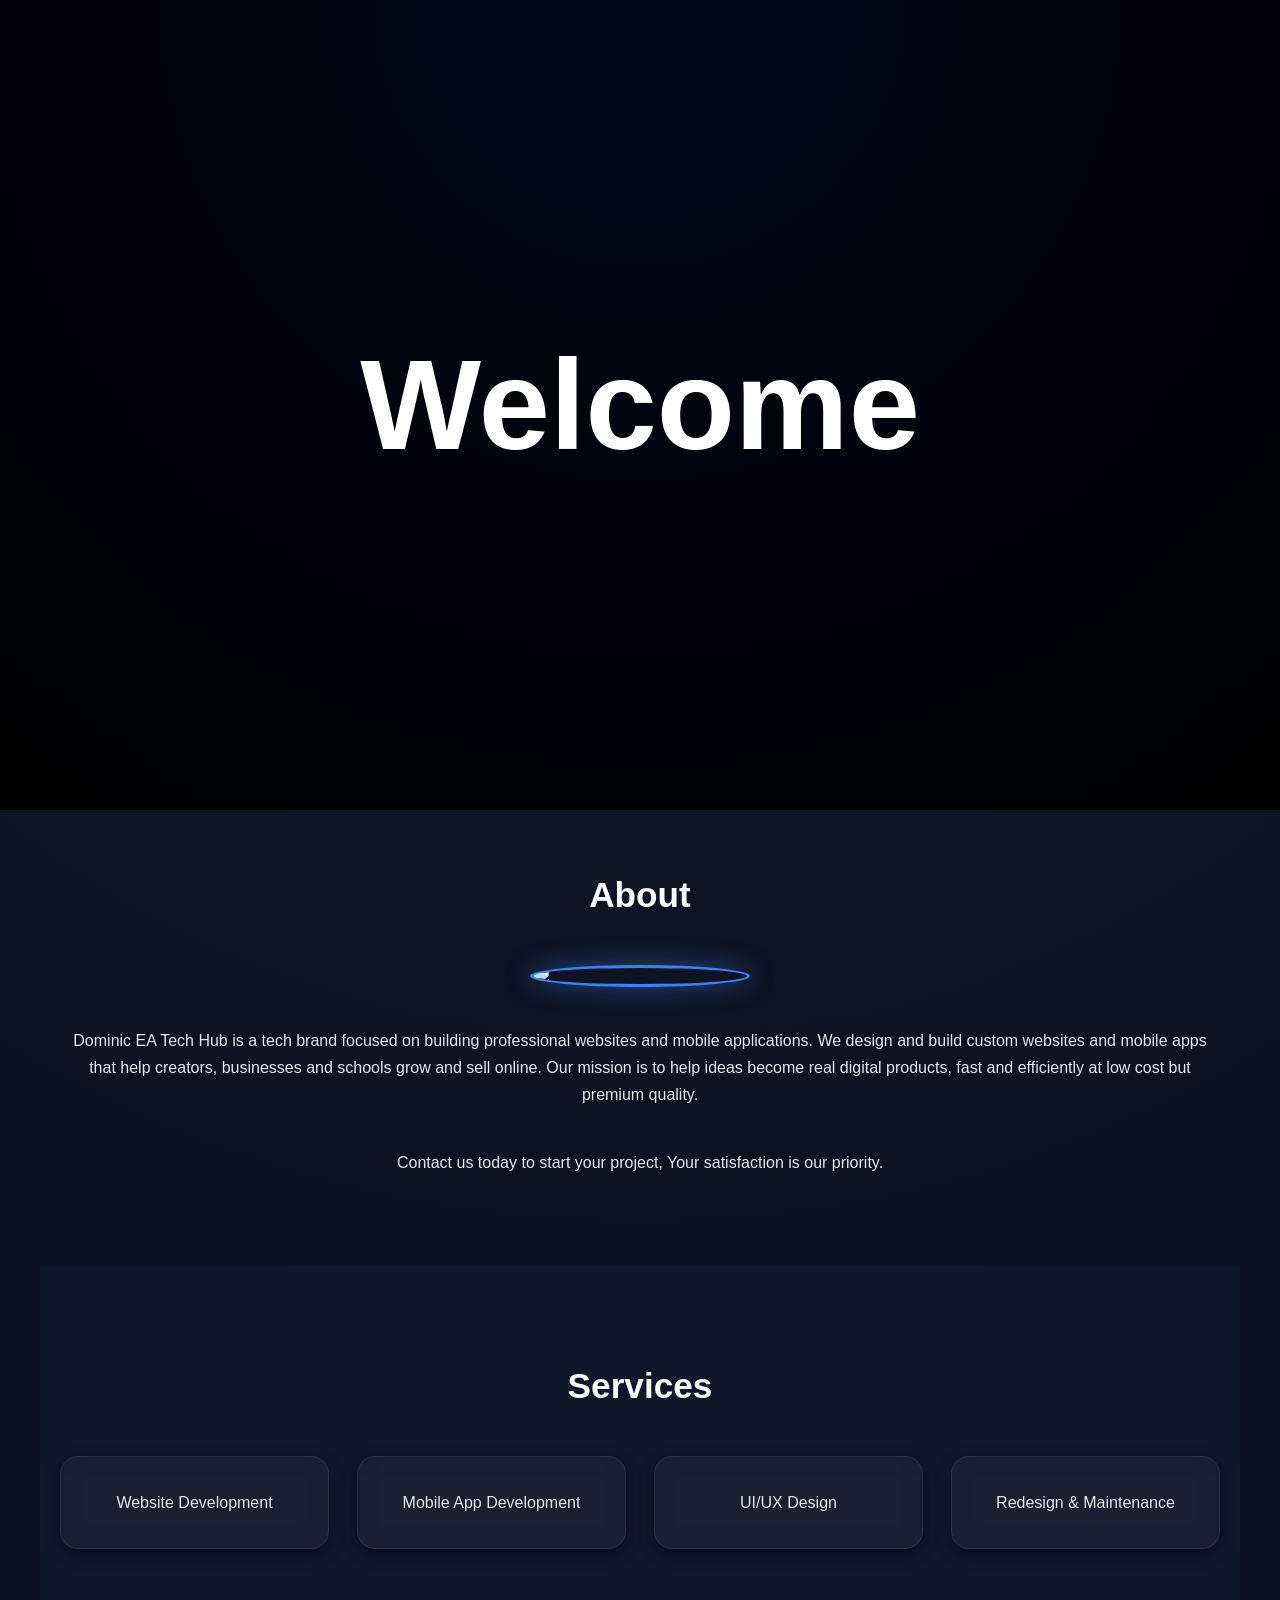
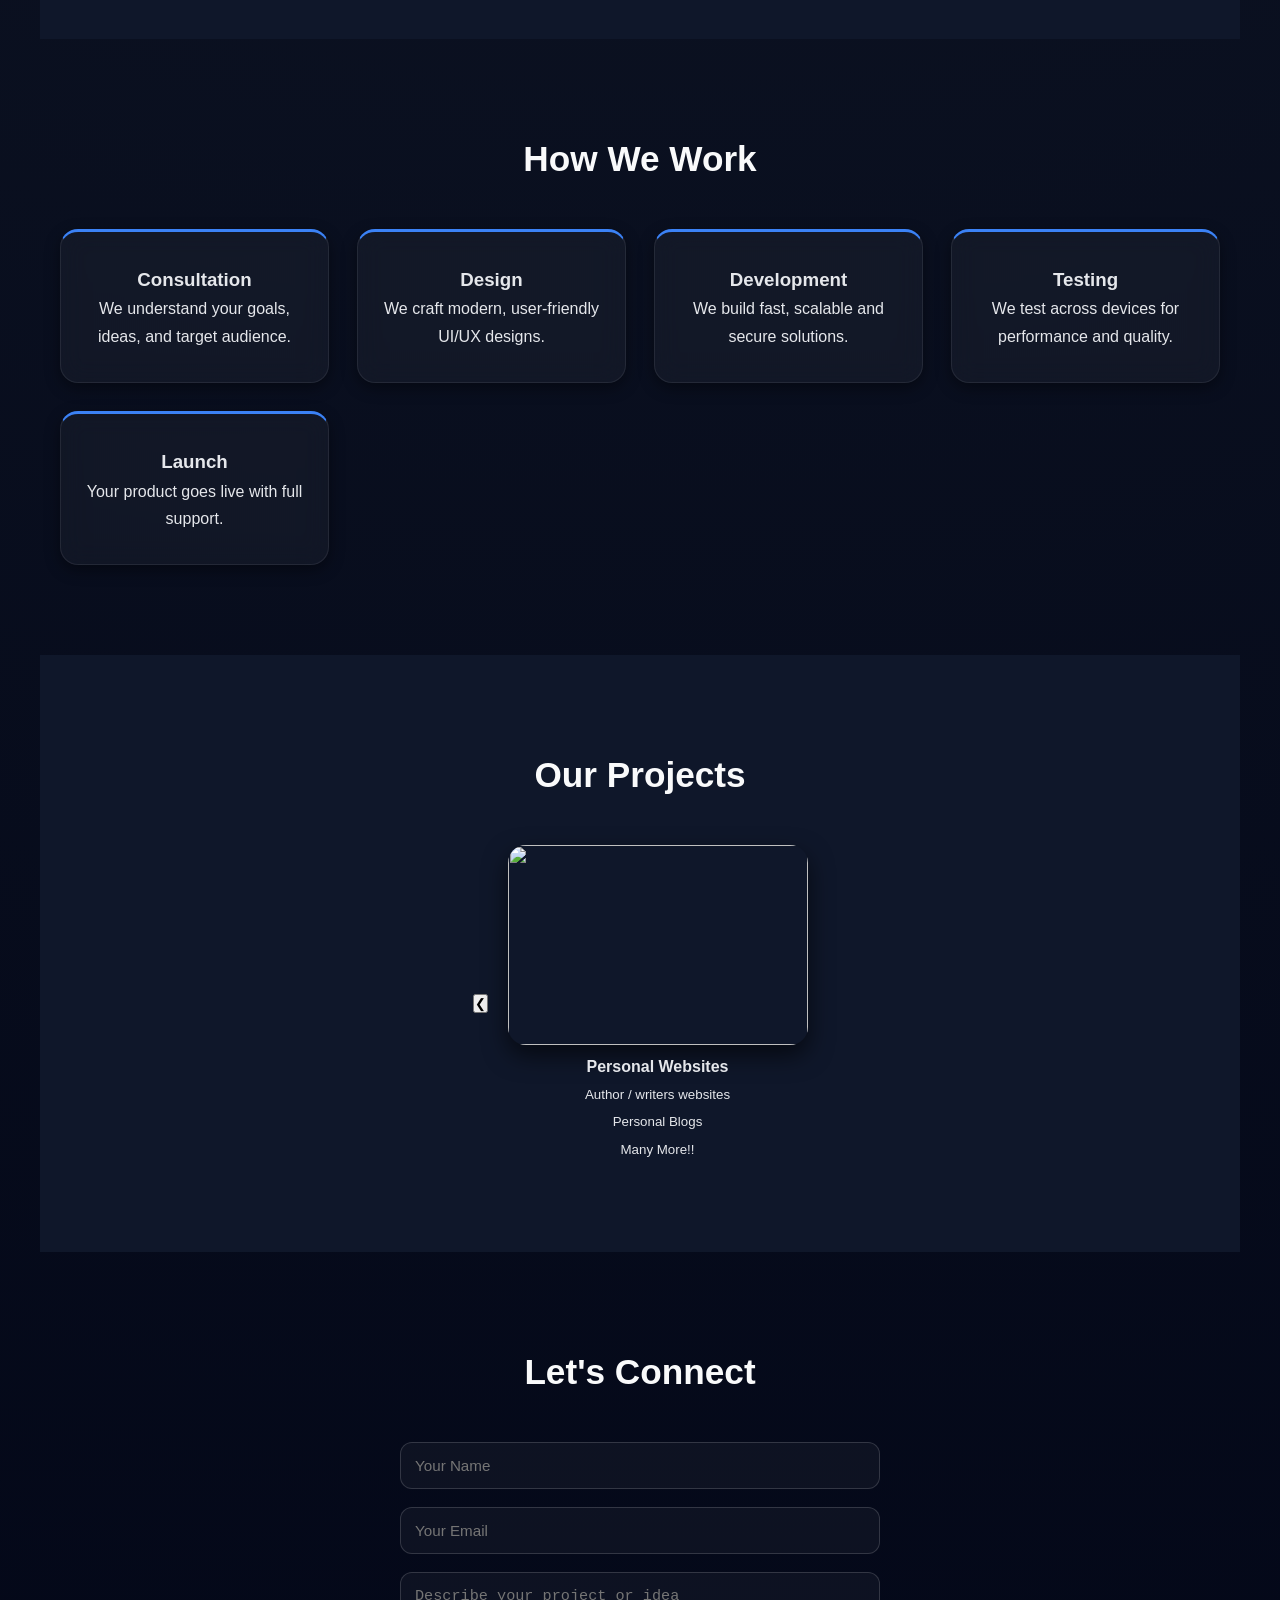
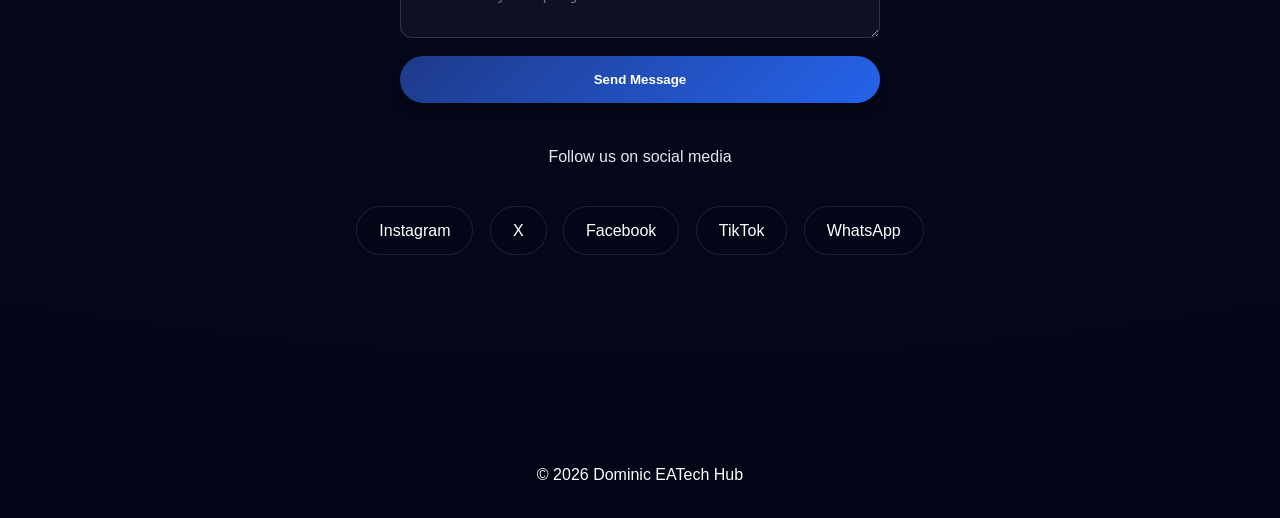
==== Home.html @ fc0d54d2 "Add files via upload" ====
<!DOCTYPE html>
<html lang="en">
<head>
  <meta charset="UTF-8">
  <title>Dominic EA Tech Hub</title>
  <meta name="viewport" content="width=device-width, initial-scale=1.0">
  <link rel="stylesheet" href="style.css">
</head>
<body>

<!-- INTRO -->
<div id="intro">
  <h1 id="intro-text">Welcome</h1> 
</div>

<!-- MAIN -->
<div id="main">

<header class="hero">
  <h1>Dominic EA Tech Hub</h1>
  <p>Web & Mobile Solutions for Modern Businesses and Personal blogs</p>
  <div class="hero-buttons">
    <a href="#contact" class="btn primary">Begin your Inquiry</a>
    <a href="#services" class="btn secondary">Our Services</a>
  </div>
</header>

<nav>
  <a href="#about">About</a>
  <a href="#services">Services</a>
  <a href="#process">Process</a>
  <a href="#portfolio">Portfolio</a>
  <a href="#contact">Contact</a>
</nav>

<section id="about" class="section">
  <h2>About</h2>
  <div class="about-box">
    <img src="images/Image ve.jpeg">
    <p>
      Dominic EA Tech Hub is a tech brand focused on building
      professional websites and mobile applications. We design and build custom websites and mobile apps that help creators, businesses and schools grow and sell online. Our mission is
      to help ideas become real digital products, fast and efficiently at low cost but premium quality.
    </p> 
    <p> Contact us today to start your project, Your satisfaction is our priority.</p>
  </div>
</section>

<section id="services" class="section alt">
  <h2>Services</h2>
  <div class="grid">
    <div class="card">Website Development</div>
    <div class="card">Mobile App Development</div>
    <div class="card">UI/UX Design</div>
    <div class="card">Redesign & Maintenance</div>
  </div>
</section>

<!-- display grid -->
<section id="process" class="section">
  <h2>How We Work</h2>

  <div class="process-grid">
    <div class="process-card">
      <h3>Consultation</h3>
      <p>We understand your goals, ideas, and target audience.</p>
    </div>

    <div class="process-card">
      <h3>Design</h3>
      <p>We craft modern, user-friendly UI/UX designs.</p>
    </div>

    <div class="process-card">
      <h3>Development</h3>
      <p>We build fast, scalable and secure solutions.</p>
    </div>

    <div class="process-card">
      <h3>Testing</h3>
      <p>We test across devices for performance and quality.</p>
    </div>

    <div class="process-card">
      <h3>Launch</h3>
      <p>Your product goes live with full support.</p>
    </div>
  </div>
</section>


<!-- PORTFOLIO SLIDER -->
<section id="portfolio" class="section alt">
  <h2>Our Projects</h2>

  <div class="slider">
    <button class="slide-btn" onclick="prevSlide()">❮</button>

    <div class="slides">
      <div class="slide">
        <img src="images/Personal blog.jpeg">
        <h4>Personal Websites</h4>
        <small> Author / writers websites</small> <br>
        <small> Personal Blogs</small> <br>
        <small> Many More!!</small>

      </div>
      <div class="slide">
        <img src="images/project 2.jpeg">
        <h4>Mobile App</h4>
      </div>

      
      </div>
      <div class="slide">
        <img src="images/business.jpeg">
        <h4>Mobile App</h4>
      </div>

      <div class="slide">
        <img src="images/School.jpeg">
        <h4>School Systems</h4>
      </div>
    </div>
  </div>
</section>

<!-- CONTACT -->
<section id="contact" class="section">
  <h2>Let's Connect</h2>

  <form class="form" action="https://formsubmit.co/dominicelijah835@gmail.com" method="POST">
    <!-- Hidden input to prevent spam -->
    <input type="hidden" name="_captcha" value="false">

    <input type="text" name="name" placeholder="Your Name" required>
    <input type="email" name="email" placeholder="Your Email" required>
    <textarea name="message" placeholder="Describe your project or idea" required></textarea>
    <button type="submit" class="primary">Send Message</button>
  </form>
  <p>Follow us on social media</p>
  <div class="socials">
    <a href="https://www.instagram.com/ea_dominic?igsh=cXczMTUxc3l4Nnhy" target="_blank">Instagram</a>
    <a href="https://x.com/elijah_dom28623" target="_blank">X</a>
    <a href="https://www.facebook.com/dominic.ea.2025" target="_blank">Facebook</a>
    <a href="https://vm.tiktok.com/ZS91e8Mk7MaAn-ltdTX/" target="_blank">TikTok</a>
    <a href="https://wa.me/+2347039074576" target="_blank">WhatsApp</a>
  </div>
</section>

<footer>
  <p>© 2026 Dominic EATech Hub</p>
</footer>

</div>

<!-- EMAILJS -->
<script src="https://cdn.jsdelivr.net/npm/emailjs-com@3/dist/email.min.js"></script>
<script>
  (function(){
    emailjs.init("");
  })();
</script>

<script src="script.js"></script>
</body>
</html>
---- style.css ----
/* =========================================================
   DESIGN SYSTEM
========================================================= */
:root {
  --color-bg-main: #0b0f1a;
  --color-bg-alt: #0f172a;
  --color-primary: #3b82f6;
  --color-dark: #020617;
  --color-text: #e5e7eb;
  --color-card: rgba(255,255,255,0.04);

  --radius-sm: 12px;
  --radius-md: 18px;
  --radius-lg: 28px;

  --shadow-sm: 0 5px 15px rgba(0,0,0,0.4);
  --shadow-md: 0 10px 25px rgba(0,0,0,0.6);
  --shadow-lg: 0 20px 40px rgba(0,0,0,0.8);
}

/* =========================================================
   GLOBAL RESET
========================================================= */
* {
  margin: 0;
  padding: 0;
  box-sizing: border-box;
}

html { scroll-behavior: smooth; }

body {
  font-family: "Segoe UI", sans-serif;
  background: radial-gradient(circle at top, #111827, #020617);
  color: var(--color-text);
  line-height: 1.7;
}

/* =========================================================
   HERO / INTRO
========================================================= */
#intro {
  position: fixed;
  inset: 0;
  background: radial-gradient(circle at top, #020617, #000000);
  color: white;
  display: flex;
  justify-content: center;
  align-items: center;
  font-size: clamp(2rem, 8vw, 4rem);
  font-weight: 700;
  text-align: center;
  padding: 20px;
  z-index: 999;
  white-space: normal;
  line-height: 1.2;
  min-height: 60vh;
  max-height: 90vh;
  transition: opacity 1s ease;
}

#intro.hide {
  opacity: 0;
  pointer-events: none;
}

.hero {
  min-height: 80vh;
  display: flex;
  flex-direction: column;
  justify-content: center;
  align-items: center;
  text-align: center;
  padding: 50px 20px;
  background: linear-gradient(135deg, #020617, #0f172a);
}

.hero h1 {
  font-size: clamp(2.5rem, 5vw, 4rem);
  font-weight: 700;
  color: #f9fafb;
}

.hero p {
  margin-top: 12px;
  font-size: 1.1rem;
  max-width: 650px;
  color: var(--color-text);
}

/* =========================================================
   BUTTONS
========================================================= */
.btn {
  padding: 12px 28px;
  border-radius: 30px;
  font-weight: 600;
  text-decoration: none;
  margin: 8px;
  display: inline-block;
  transition: all 0.3s ease;
}

.primary {
  background: linear-gradient(135deg, #1e3a8a, #2563eb);
  color: white;
  box-shadow: var(--shadow-sm);
}

.primary:hover {
  transform: translateY(-3px);
  box-shadow: 0 0 30px rgba(59,130,246,0.6);
}

.secondary {
  border: 2px solid var(--color-primary);
  color: var(--color-primary);
}

.secondary:hover {
  background: var(--color-primary);
  color: white;
}

/* =========================================================
   NAVIGATION
========================================================= */
nav {
  position: sticky;
  top: 0;
  display: flex;
  justify-content: center;
  gap: 24px;
  padding: 14px;
  background: rgba(2,6,23,0.9);
  backdrop-filter: blur(10px);
  z-index: 10;
}

nav a {
  color: var(--color-text);
  text-decoration: none;
  font-weight: 600;
  position: relative;
}

nav a::after {
  content: "";
  position: absolute;
  left: 0;
  bottom: -6px;
  width: 0;
  height: 2px;
  background: var(--color-primary);
  transition: width 0.3s ease;
}

nav a:hover::after {
  width: 100%;
}

/* =========================================================
   SECTIONS
========================================================= */
.section {
  padding: 90px 20px;
  max-width: 1200px;
  margin: auto;
  text-align: center;
}

.alt {
  background: var(--color-bg-alt);
}

.section h2 {
  font-size: 2.2rem;
  margin-bottom: 24px;
  color: #f9fafb;
}

/* =========================================================
   GRID / CARDS
========================================================= */
.grid, .process-grid {
  display: grid;
  grid-template-columns: repeat(auto-fit, minmax(250px, 1fr));
  gap: 28px;
  margin-top: 40px;
}

.card, .process-card {
  background: var(--color-card);
  backdrop-filter: blur(12px);
  padding: 32px 24px;
  border-radius: var(--radius-md);
  box-shadow: var(--shadow-sm);
  transition: all 0.4s ease;
  text-align: center;
  border: 1px solid rgba(255,255,255,0.08);
}

.card:hover, .process-card:hover {
  transform: translateY(-12px);
  box-shadow: var(--shadow-lg);
  border-color: var(--color-primary);
}

.process-card {
  border-top: 3px solid var(--color-primary);
}

/* =========================================================
   ABOUT SECTION
========================================================= */
.about-box {
  display: flex;
  gap: 40px;
  align-items: center;
  justify-content: center;
  flex-wrap: wrap;
  margin-top: 40px;
}

.about-box img {
  width: 220px;
  border-radius: 50%;
  border: 3px solid var(--color-primary);
  box-shadow: 0 0 25px rgba(59,130,246,0.5);
}

.about-box .bio {
  max-width: 500px;
  text-align: left;
  font-size: 1rem;
  line-height: 1.6;
}

/* =========================================================
   PORTFOLIO
========================================================= */
.slider {
  display: flex;
  justify-content: center;
  align-items: center;
  gap: 20px;
  flex-wrap: wrap;
  margin-top: 40px;
}

.slider img {
  width: 300px;
  height: 200px;
  object-fit: cover;
  border-radius: var(--radius-md);
  box-shadow: var(--shadow-md);
  transition: transform 0.3s;
}

.slider img:hover {
  transform: scale(1.05);
  box-shadow: 0 0 30px rgba(59,130,246,0.5);
}

/* =========================================================
   CONTACT FORM
========================================================= */
.form {
  max-width: 480px;
  margin: 40px auto;
  display: flex;
  flex-direction: column;
  gap: 18px;
}

.form input,
.form textarea {
  padding: 14px;
  border-radius: var(--radius-sm);
  border: 1px solid rgba(255,255,255,0.15);
  font-size: 0.95rem;
  background: rgba(255,255,255,0.04);
  color: white;
}

.form input:focus,
.form textarea:focus {
  outline: none;
  border-color: var(--color-primary);
  box-shadow: 0 0 20px rgba(59,130,246,0.4);
}

.form button {
  background: linear-gradient(135deg, #1e3a8a, #2563eb);
  border: none;
  padding: 16px;
  color: white;
  border-radius: 30px;
  font-weight: 600;
  cursor: pointer;
  box-shadow: var(--shadow-sm);
}

.form button:hover {
  box-shadow: 0 0 30px rgba(59,130,246,0.6);
}

/* =========================================================
   SOCIAL LINKS
========================================================= */
.socials {
  margin-top: 30px;
}

.socials a {
  margin: 6px;
  padding: 10px 22px;
  background: #020617;
  color: white;
  text-decoration: none;
  border-radius: 30px;
  display: inline-block;
  transition: 0.3s;
  border: 1px solid rgba(255,255,255,0.1);
}

.socials a:hover {
  background: var(--color-primary);
}

/* =========================================================
   FOOTER
========================================================= */
footer {
  text-align: center;
  padding: 30px;
  background: #020617;
  color: white;
  margin-top: 80px;
}

/* =========================================================
   RESPONSIVE ADJUSTMENTS
========================================================= */
@media (max-width: 1024px) {
  .about-box {
    flex-direction: column;
    align-items: center;
  }

  .about-box .bio {
    text-align: center;
  }
}

@media (max-width: 768px) {
  .hero h1 {
    font-size: clamp(2rem, 7vw, 3rem);
  }

  #intro {
    font-size: clamp(1.5rem, 10vw, 3rem);
  }

  .grid, .process-grid {
    gap: 20px;
  }

  .form {
    margin: 30px 20px;
  }

  .slider img {
    width: 90%;
    height: auto;
  }
}

@media (max-width: 480px) {
  nav {
    flex-direction: column;
    gap: 14px;
  }

  .btn {
    width: 100%;
    text-align: center;
  }
}
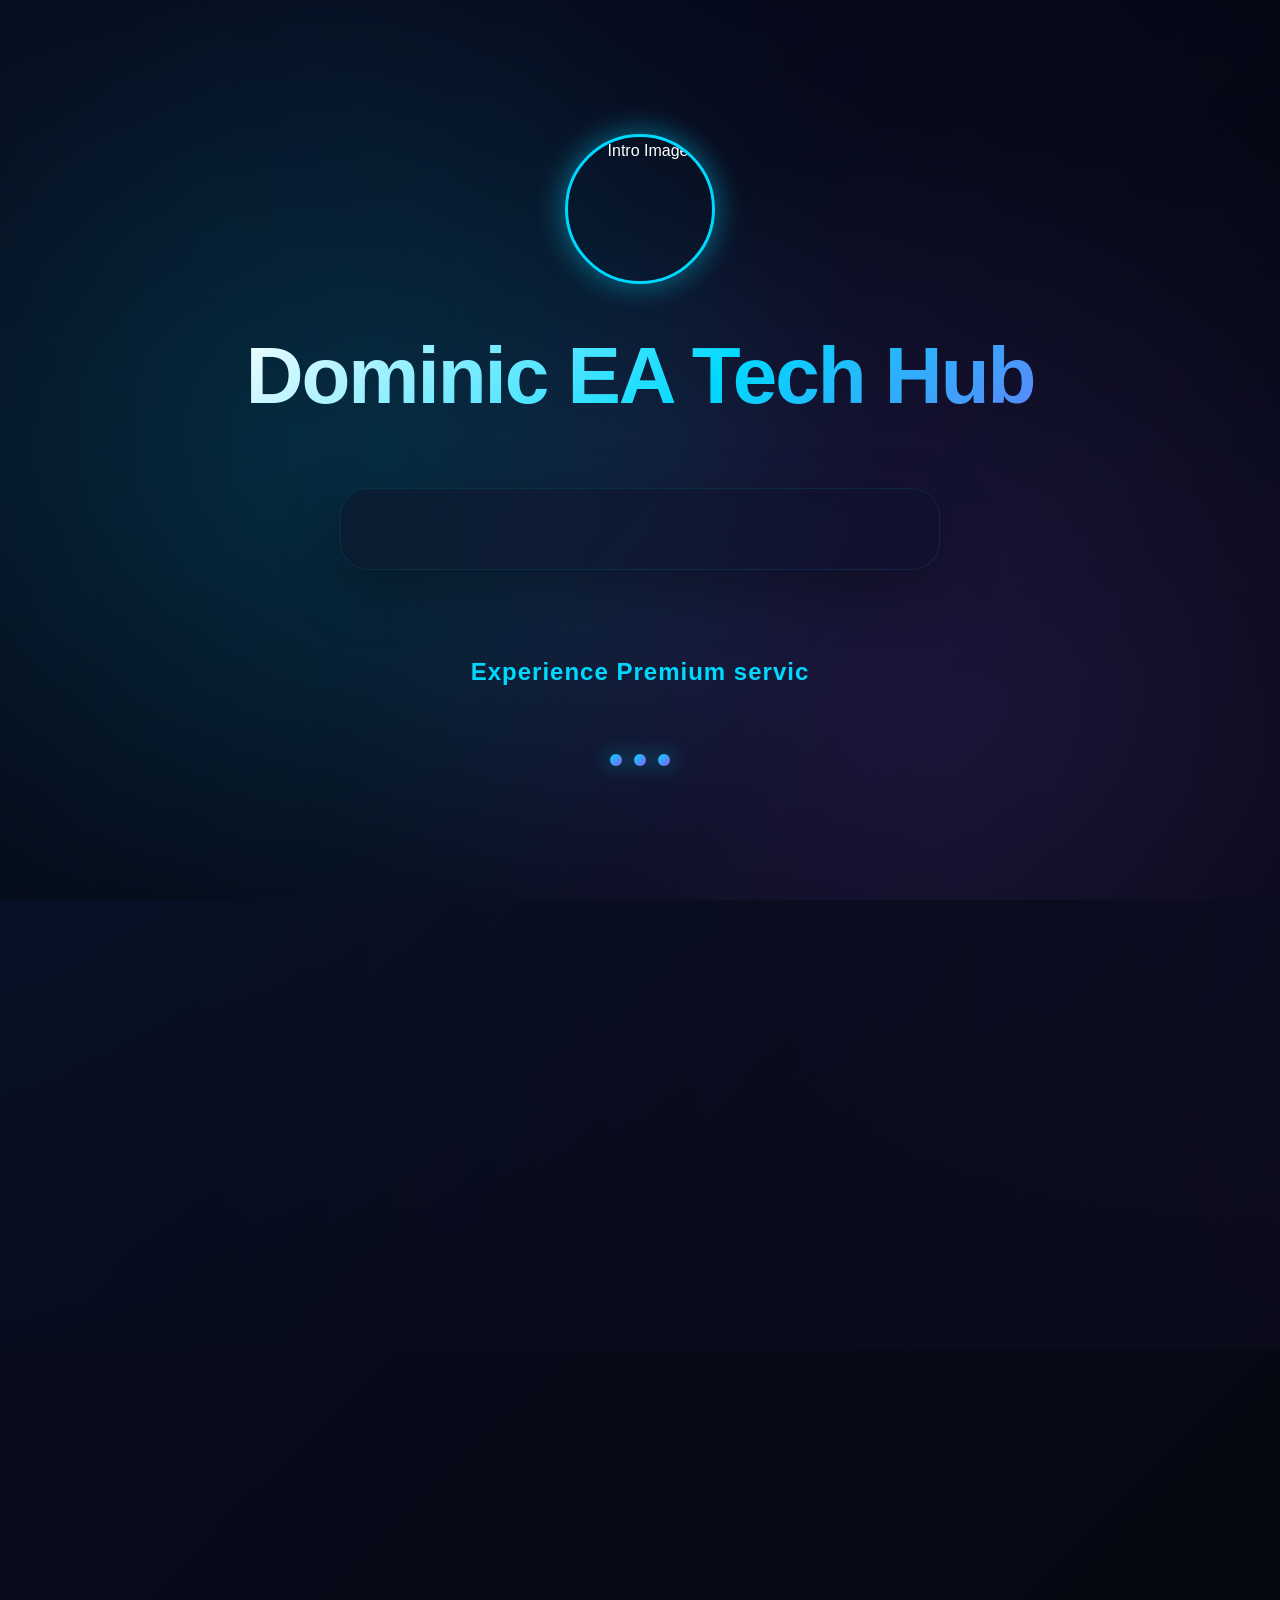
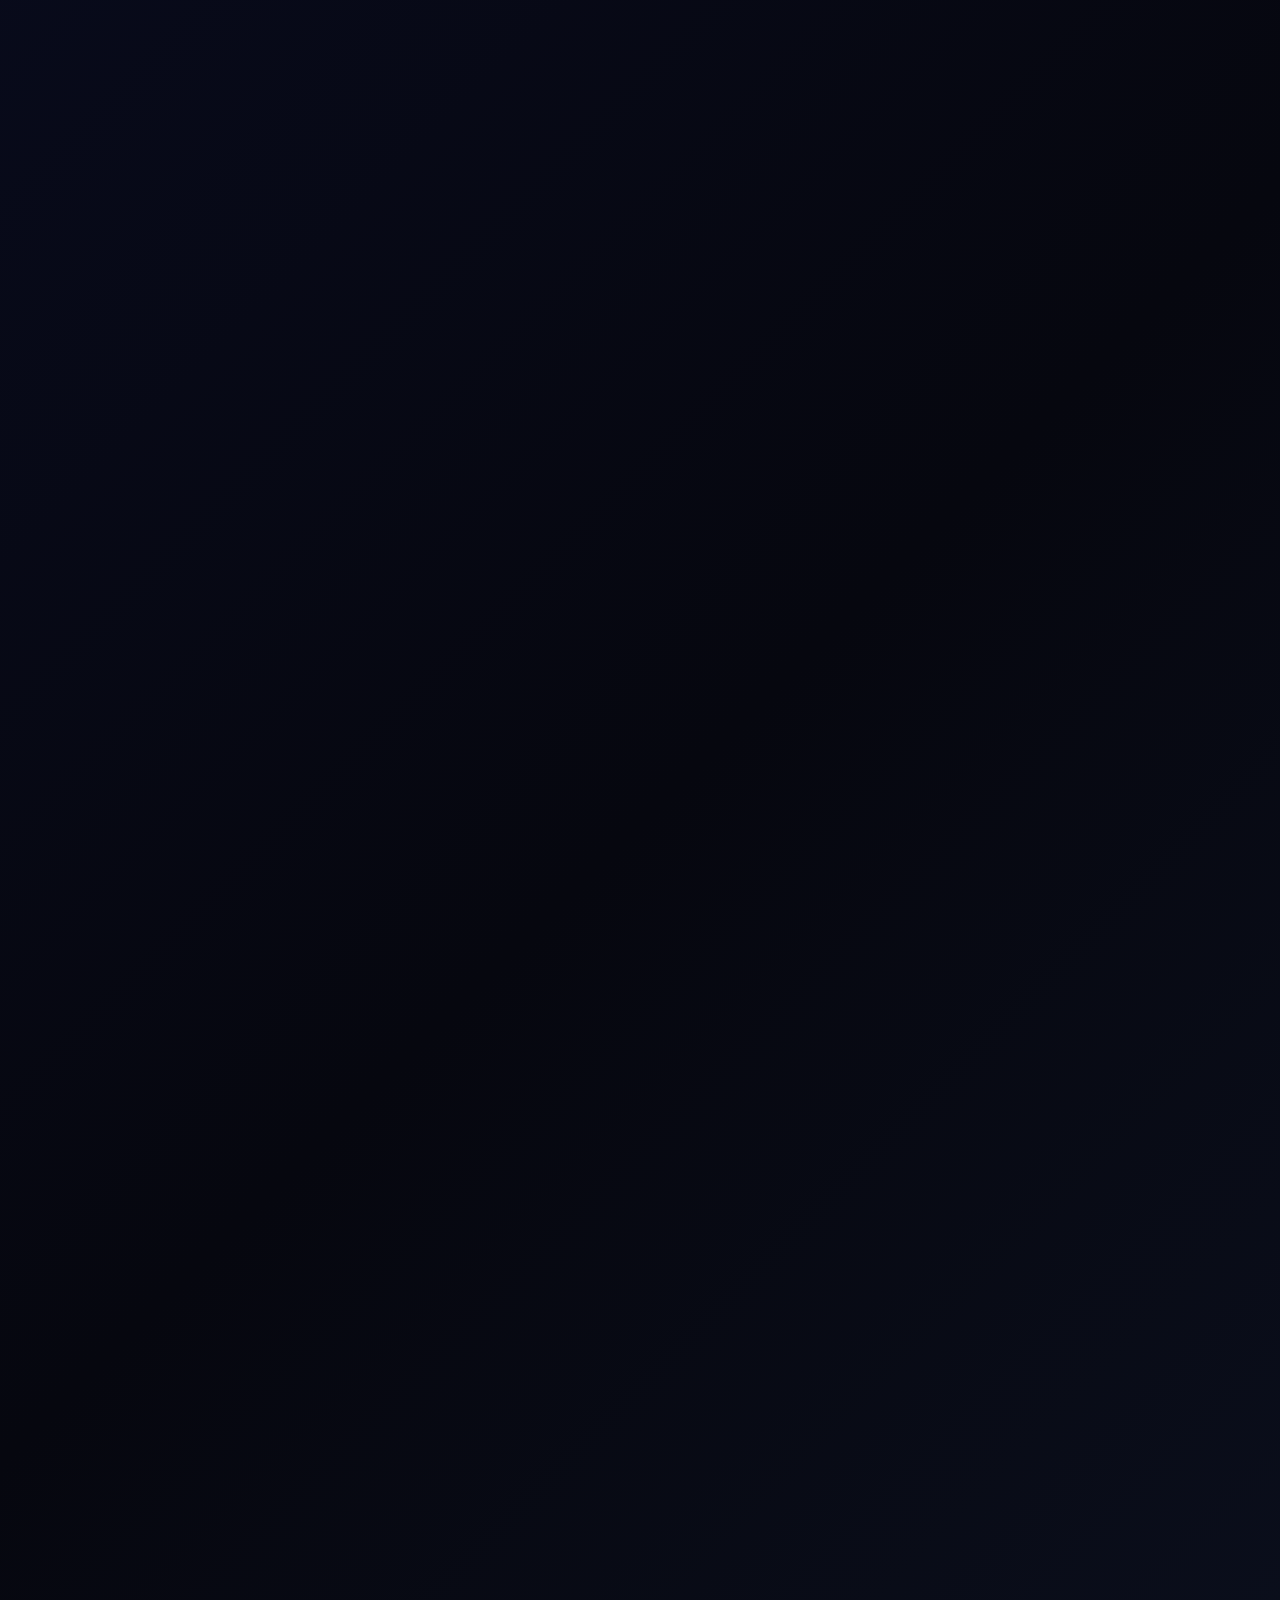
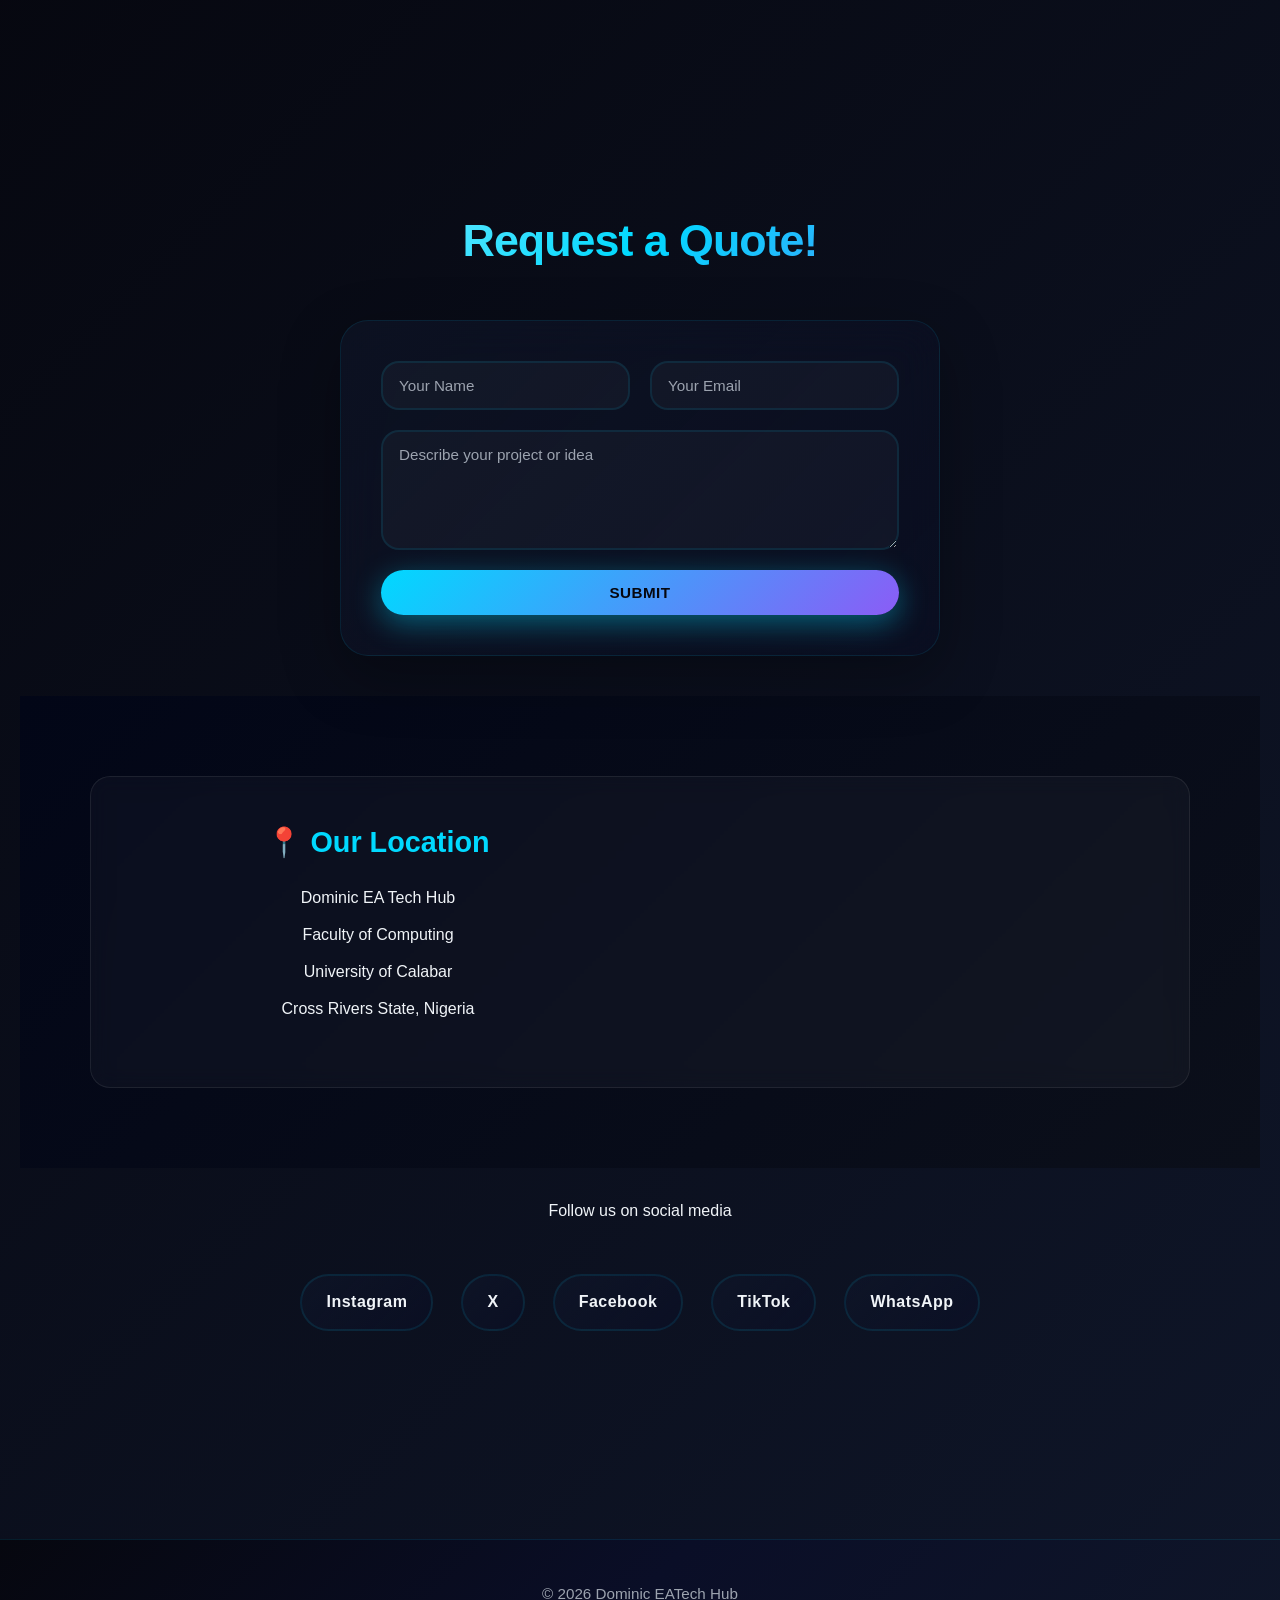
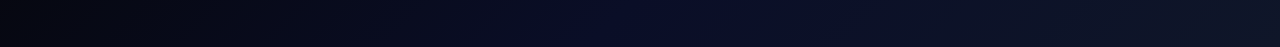
==== commit 142996fe: "Add files via upload" ====
--- a/Home.html
+++ b/Home.html
@@ -4,13 +4,28 @@
   <meta charset="UTF-8">
   <title>Dominic EA Tech Hub</title>
   <meta name="viewport" content="width=device-width, initial-scale=1.0">
+  <meta http-equiv="Content-Security-Policy" content="upgrade-insecure-requests; default-src 'self' https:; script-src 'self' https: 'unsafe-inline'; style-src 'self' https: 'unsafe-inline'">
+  <meta http-equiv="Strict-Transport-Security" content="max-age=31536000; includeSubDomains">
+  <meta http-equiv="X-Content-Type-Options" content="nosniff">
+  <meta http-equiv="X-Frame-Options" content="SAMEORIGIN">
+  <meta http-equiv="X-XSS-Protection" content="1; mode=block">
+  <meta name="referrer" content="strict-origin-when-cross-origin">
   <link rel="stylesheet" href="style.css">
 </head>
 <body>
 
 <!-- INTRO -->
 <div id="intro">
-  <h1 id="intro-text">Welcome</h1> 
+  <div class="intro-container">
+    <img src="images/Image ve.jpeg" class="intro-image" alt="Intro Image">
+    <h1 id="intro-text">Dominic EA Tech Hub    <form class="form" id="contactForm" action="https://formspree.io/f/xdaladgg" method="POST"></form></h1>
+    <div class="intro-subtitle" id="intro-subtitle"></div>
+    <div class="intro-loader">
+      <div class="loader-dot"></div>
+      <div class="loader-dot"></div>
+      <div class="loader-dot"></div>
+    </div>
+  </div>
 </div>
 
 <!-- MAIN -->
@@ -25,12 +40,19 @@
   </div>
 </header>
 
-<nav>
-  <a href="#about">About</a>
-  <a href="#services">Services</a>
-  <a href="#process">Process</a>
-  <a href="#portfolio">Portfolio</a>
-  <a href="#contact">Contact</a>
+<nav class="navbar">
+  <div class="hamburger" id="hamburger">
+    <span></span>
+    <span></span>
+    <span></span>
+  </div>
+  <div class="nav-menu" id="navMenu">
+    <a href="#about">About</a>
+    <a href="#services">Services</a>
+    <a href="#process">Process</a>
+    <a href="#portfolio">Portfolio</a>
+    <a href="#contact">Contact</a>
+  </div>
 </nav>
 
 <section id="about" class="section">
@@ -48,11 +70,12 @@
 
 <section id="services" class="section alt">
   <h2>Services</h2>
+  <p> Click on the card for more details</p>
   <div class="grid">
-    <div class="card">Website Development</div>
-    <div class="card">Mobile App Development</div>
-    <div class="card">UI/UX Design</div>
-    <div class="card">Redesign & Maintenance</div>
+    <a href="service-web-development.html" class="card">Website Development</a>
+    <a href="service-mobile-app.html" class="card">Mobile App Development</a>
+    <a href="service-ui-ux.html" class="card">UI/UX Design</a>
+    <a href="service-maintenance.html" class="card">Redesign & Maintenance</a>
   </div>
 </section>
 
@@ -127,24 +150,61 @@
 
 <!-- CONTACT -->
 <section id="contact" class="section">
-  <h2>Let's Connect</h2>
-
-  <form class="form" action="https://formsubmit.co/dominicelijah835@gmail.com" method="POST">
-    <!-- Hidden input to prevent spam -->
+  <h2>Request a Quote!</h2>
+
+  <form class="form" id="contactForm" action="https://formspree.io/f/mnjbjzvq" method="POST">
+    <!-- FormSubmit Configuration -->
     <input type="hidden" name="_captcha" value="false">
-
-    <input type="text" name="name" placeholder="Your Name" required>
-    <input type="email" name="email" placeholder="Your Email" required>
-    <textarea name="message" placeholder="Describe your project or idea" required></textarea>
-    <button type="submit" class="primary">Send Message</button>
+    <input type="hidden" name="_next" value="https://yourdomain.com/success">
+    <input type="hidden" name="subject" value="New Project Inquiry from EA Tech Hub">
+    
+    <!-- Security: Honeypot field (hidden from users, catches bots) -->
+    <input type="text" name="website" placeholder="Website" style="display:none; position:absolute; left:-9999px;">
+    
+    <!-- CSRF Token -->
+    <input type="hidden" name="_csrf" value="ea-tech-hub-2026">
+
+    <div class="form-row">
+      <input type="text" name="name" placeholder="Your Name" minlength="2" maxlength="100" required>
+      <input type="email" name="email" placeholder="Your Email" maxlength="254" required>
+    </div>
+    <textarea name="message" placeholder="Describe your project or idea" minlength="10" maxlength="1000" required></textarea>
+    <button type="submit" class="primary" id="submitBtn">Submit</button>
   </form>
+
+  <div id="successMessage" class="success-message">
+    <h3>✓ Your Request has been submitted</h3>
+    <p>The team will back to you</p>
+  </div>
+<section class="location-section">
+  <div class="location-card">
+    
+    <div class="location-text">
+      <h3>📍 Our Location</h3>
+      <p>Dominic EA Tech Hub</p>
+      <p> Faculty of Computing</p>
+      <p>University of Calabar</p>
+      <p>Cross Rivers State, Nigeria</p>
+    </div>
+<div class="location-map">
+  <iframe
+    src="https://www.google.com/maps?q=University%20of%20Calabar,%20Cross%20River,%20Nigeria&output=embed"
+    style="width:100%; height:220px; border:0; border-radius:15px;"
+    loading="lazy">
+  </iframe>
+</div>
+
+
+  </div>
+</section>
+<br>
   <p>Follow us on social media</p>
   <div class="socials">
-    <a href="https://www.instagram.com/ea_dominic?igsh=cXczMTUxc3l4Nnhy" target="_blank">Instagram</a>
-    <a href="https://x.com/elijah_dom28623" target="_blank">X</a>
-    <a href="https://www.facebook.com/dominic.ea.2025" target="_blank">Facebook</a>
-    <a href="https://vm.tiktok.com/ZS91e8Mk7MaAn-ltdTX/" target="_blank">TikTok</a>
-    <a href="https://wa.me/+2347039074576" target="_blank">WhatsApp</a>
+    <a href="https://www.instagram.com/ea_dominic?igsh=cXczMTUxc3l4Nnhy" target="_blank" rel="noopener noreferrer">Instagram</a>
+    <a href="https://x.com/elijah_dom28623" target="_blank" rel="noopener noreferrer">X</a>
+    <a href="https://www.facebook.com/dominic.ea.2025" target="_blank" rel="noopener noreferrer">Facebook</a>
+    <a href="https://vm.tiktok.com/ZS91e8Mk7MaAn-ltdTX/" target="_blank" rel="noopener noreferrer">TikTok</a>
+    <a href="javascript:void(0);" id="whatsappLink" rel="noopener noreferrer">WhatsApp</a>
   </div>
 </section>
 
@@ -154,14 +214,6 @@
 
 </div>
 
-<!-- EMAILJS -->
-<script src="https://cdn.jsdelivr.net/npm/emailjs-com@3/dist/email.min.js"></script>
-<script>
-  (function(){
-    emailjs.init("");
-  })();
-</script>
-
 <script src="script.js"></script>
 </body>
 </html>
--- a/style.css
+++ b/style.css
@@ -2,20 +2,27 @@
    DESIGN SYSTEM
 ========================================================= */
 :root {
-  --color-bg-main: #0b0f1a;
-  --color-bg-alt: #0f172a;
-  --color-primary: #3b82f6;
-  --color-dark: #020617;
-  --color-text: #e5e7eb;
-  --color-card: rgba(255,255,255,0.04);
+  --color-bg-main: #0a0e27;
+  --color-bg-alt: #0f1629;
+  --color-primary: #00d9ff;
+  --color-secondary: #8b5cf6;
+  --color-accent: #ff006e;
+  --color-dark: #06070f;
+  --color-text: #f0f4f8;
+  --color-text-muted: #9ca3af;
+  --color-card: rgba(15,22,41,0.6);
+  --color-card-border: rgba(0,217,255,0.1);
 
   --radius-sm: 12px;
   --radius-md: 18px;
   --radius-lg: 28px;
-
-  --shadow-sm: 0 5px 15px rgba(0,0,0,0.4);
-  --shadow-md: 0 10px 25px rgba(0,0,0,0.6);
-  --shadow-lg: 0 20px 40px rgba(0,0,0,0.8);
+  --radius-xl: 40px;
+
+  --shadow-sm: 0 8px 24px rgba(0,0,0,0.3);
+  --shadow-md: 0 16px 40px rgba(0,0,0,0.5);
+  --shadow-lg: 0 25px 60px rgba(0,0,0,0.7);
+  --shadow-glow: 0 0 40px rgba(0,217,255,0.2);
+  --shadow-glow-accent: 0 0 30px rgba(139,92,246,0.3);
 }
 
 /* =========================================================
@@ -29,11 +36,166 @@
 
 html { scroll-behavior: smooth; }
 
+/* =========================================================
+   HAMBURGER MENU
+========================================================= */
+.navbar {
+  position: relative;
+}
+
+.hamburger {
+  display: none;
+  flex-direction: column;
+  cursor: pointer;
+  position: fixed;
+  top: 30px;
+  right: 30px;
+  z-index: 1000;
+  gap: 6px;
+}
+
+.hamburger span {
+  width: 25px;
+  height: 3px;
+  background: var(--color-primary);
+  border-radius: 2px;
+  transition: all 0.3s ease;
+  display: block;
+}
+
+.hamburger.active span:nth-child(1) {
+  transform: rotate(45deg) translate(10px, 10px);
+}
+
+.hamburger.active span:nth-child(2) {
+  opacity: 0;
+}
+
+.hamburger.active span:nth-child(3) {
+  transform: rotate(-45deg) translate(7px, -7px);
+}
+
+.nav-menu {
+  display: flex;
+  gap: 40px;
+  justify-content: center;
+  padding: 20px;
+  background: linear-gradient(135deg, rgba(10, 14, 39, 0.95) 0%, rgba(15, 22, 41, 0.95) 100%);
+  backdrop-filter: blur(10px);
+  border-bottom: 1px solid var(--color-card-border);
+  animation: slideDown 0.3s ease;
+}
+
+.nav-menu a {
+  color: var(--color-text);
+  text-decoration: none;
+  font-weight: 500;
+  transition: color 0.3s ease;
+  position: relative;
+}
+
+.nav-menu a:hover {
+  color: var(--color-primary);
+}
+
+.nav-menu a::after {
+  content: '';
+  position: absolute;
+  bottom: -5px;
+  left: 0;
+  width: 0;
+  height: 2px;
+  background: var(--color-primary);
+  transition: width 0.3s ease;
+}
+
+.nav-menu a:hover::after {
+  width: 100%;
+}
+
+@keyframes slideDown {
+  from {
+    opacity: 0;
+    transform: translateY(-20px);
+  }
+  to {
+    opacity: 1;
+    transform: translateY(0);
+  }
+}
+
+/* Mobile Menu */
+.nav-menu.mobile {
+  position: fixed;
+  top: 70px;
+  right: 0;
+  left: 0;
+  flex-direction: column;
+  background: linear-gradient(135deg, rgba(10, 14, 39, 0.98) 0%, rgba(15, 22, 41, 0.98) 100%);
+  padding: 30px 20px;
+  gap: 20px;
+  max-height: 0;
+  overflow: hidden;
+  transition: max-height 0.3s ease;
+  border-bottom: 1px solid var(--color-card-border);
+}
+
+.nav-menu.mobile.active {
+  max-height: 300px;
+}
+
+/* Responsive Design */
+@media (max-width: 768px) {
+  .hamburger {
+    display: flex;
+  }
+  
+  .nav-menu {
+    display: none;
+  }
+  
+  .nav-menu.mobile {
+    display: flex;
+  }
+}
+
+#main {
+  visibility: hidden;
+  opacity: 0;
+  transition: opacity 0.8s ease-out, visibility 0.8s ease-out;
+}
+
+#main.visible {
+  visibility: visible;
+  opacity: 1;
+}
+
 body {
-  font-family: "Segoe UI", sans-serif;
-  background: radial-gradient(circle at top, #111827, #020617);
+  font-family: "Inter", "Segoe UI", -apple-system, sans-serif;
+  background: linear-gradient(135deg, #0a0e27 0%, #06070f 50%, #0f1629 100%);
   color: var(--color-text);
-  line-height: 1.7;
+  line-height: 1.8;
+  position: relative;
+  overflow-x: hidden;
+  overflow-y: hidden;
+}
+
+body.intro-complete {
+  overflow-y: auto;
+}
+
+body::before {
+  content: "";
+  position: fixed;
+  top: -50%;
+  right: -50%;
+  width: 200%;
+  height: 200%;
+  background: 
+    radial-gradient(circle at 20% 50%, rgba(0,217,255,0.05) 0%, transparent 50%),
+    radial-gradient(circle at 80% 80%, rgba(139,92,246,0.05) 0%, transparent 50%);
+  pointer-events: none;
+  z-index: 1;
 }
 
 /* =========================================================
@@ -42,84 +204,295 @@
 #intro {
   position: fixed;
   inset: 0;
-  background: radial-gradient(circle at top, #020617, #000000);
+  background: linear-gradient(135deg, #06070f 0%, #0a0e27 50%, #0f1629 100%);
   color: white;
   display: flex;
   justify-content: center;
   align-items: center;
-  font-size: clamp(2rem, 8vw, 4rem);
-  font-weight: 700;
-  text-align: center;
-  padding: 20px;
   z-index: 999;
-  white-space: normal;
-  line-height: 1.2;
-  min-height: 60vh;
-  max-height: 90vh;
-  transition: opacity 1s ease;
+  transition: opacity 1s ease, visibility 1s ease;
+  background-image: 
+    radial-gradient(circle at 30% 50%, rgba(0,217,255,0.1) 0%, transparent 50%),
+    radial-gradient(circle at 70% 80%, rgba(139,92,246,0.1) 0%, transparent 50%);
+}
+
+#intro::before {
+  content: "";
+  position: absolute;
+  inset: 0;
+  background: 
+    radial-gradient(circle at 20% 50%, rgba(0,217,255,0.08) 0%, transparent 50%),
+    radial-gradient(circle at 80% 80%, rgba(139,92,246,0.08) 0%, transparent 50%);
+  animation: pulseGlow 3s ease-in-out infinite;
+  z-index: 0;
+}
+
+#intro::after {
+  content: "";
+  position: absolute;
+  inset: 0;
+  background: radial-gradient(circle at 50% 50%, transparent 0%, rgba(0,0,0,0.3) 100%);
+  z-index: 0;
 }
 
 #intro.hide {
   opacity: 0;
   pointer-events: none;
+  visibility: hidden;
+}
+
+.intro-container {
+  text-align: center;
+  position: relative;
+  z-index: 2;
+  padding: 20px;
+  display: flex;
+  flex-direction: column;
+  align-items: center;
+  gap: 20px;
+}
+
+.intro-image {
+  width: 150px;
+  height: 150px;
+  border-radius: 50%;
+  object-fit: cover;
+  border: 3px solid var(--color-primary);
+  box-shadow: 0 0 30px rgba(0, 217, 255, 0.5);
+  animation: slideInDown 0.8s ease-out;
+}
+
+#intro-text {
+  font-size: clamp(2.5rem, 8vw, 5rem);
+  font-weight: 800;
+  letter-spacing: -2px;
+  margin-bottom: 20px;
+  background: linear-gradient(135deg, #ffffff 0%, #00d9ff 50%, #8b5cf6 100%);
+  -webkit-background-clip: text;
+  -webkit-text-fill-color: transparent;
+  background-clip: text;
+  animation: slideInDown 0.8s ease-out;
+}
+
+#intro-subtitle {
+  font-size: clamp(1rem, 3vw, 1.5rem);
+  color: var(--color-primary);
+  min-height: 2.5rem;
+  font-weight: 600;
+  letter-spacing: 1px;
+  animation: fadeIn 0.8s ease-out 0.3s backwards;
+}
+
+.intro-loader {
+  display: flex;
+  justify-content: center;
+  gap: 12px;
+  margin-top: 40px;
+  animation: fadeIn 1s ease-out 1.5s backwards;
+}
+
+.loader-dot {
+  width: 12px;
+  height: 12px;
+  border-radius: 50%;
+  background: linear-gradient(135deg, #00d9ff, #8b5cf6);
+  animation: bounce 1.4s ease-in-out infinite;
+  box-shadow: 0 0 20px rgba(0,217,255,0.6);
+}
+
+.loader-dot:nth-child(2) {
+  animation-delay: 0.2s;
+}
+
+.loader-dot:nth-child(3) {
+  animation-delay: 0.4s;
+}
+
+@keyframes slideInDown {
+  from {
+    opacity: 0;
+    transform: translateY(-60px);
+  }
+  to {
+    opacity: 1;
+    transform: translateY(0);
+  }
+}
+
+@keyframes fadeIn {
+  from {
+    opacity: 0;
+  }
+  to {
+    opacity: 1;
+  }
+}
+
+@keyframes fadeOut {
+  from {
+    opacity: 1;
+  }
+  to {
+    opacity: 0;
+  }
+}
+
+@keyframes bounce {
+  0%, 100% {
+    transform: translateY(0);
+    opacity: 1;
+  }
+  50% {
+    transform: translateY(-20px);
+    opacity: 0.6;
+  }
+}
+
+@keyframes pulseGlow {
+  0%, 100% {
+    filter: brightness(1);
+  }
+  50% {
+    filter: brightness(1.2);
+  }
 }
 
 .hero {
-  min-height: 80vh;
+  min-height: 90vh;
   display: flex;
   flex-direction: column;
   justify-content: center;
   align-items: center;
   text-align: center;
-  padding: 50px 20px;
-  background: linear-gradient(135deg, #020617, #0f172a);
+  padding: 60px 20px;
+  background: linear-gradient(180deg, #0f1629 0%, #0a0e27 50%, #06070f 100%);
+  position: relative;
+  overflow: hidden;
+}
+
+.hero::before {
+  content: "";
+  position: absolute;
+  top: -40%;
+  right: -20%;
+  width: 600px;
+  height: 600px;
+  background: radial-gradient(circle, rgba(0,217,255,0.15) 0%, transparent 70%);
+  border-radius: 50%;
+  z-index: 0;
+}
+
+.hero::after {
+  content: "";
+  position: absolute;
+  bottom: -30%;
+  left: -10%;
+  width: 500px;
+  height: 500px;
+  background: radial-gradient(circle, rgba(139,92,246,0.1) 0%, transparent 70%);
+  border-radius: 50%;
+  z-index: 0;
 }
 
 .hero h1 {
-  font-size: clamp(2.5rem, 5vw, 4rem);
+  font-size: clamp(2.8rem, 6vw, 4.5rem);
+  font-weight: 800;
+  color: #f0f4f8;
+  letter-spacing: -1px;
+  position: relative;
+  z-index: 2;
+  background: linear-gradient(135deg, #ffffff 0%, #00d9ff 50%, #8b5cf6 100%);
+  -webkit-background-clip: text;
+  -webkit-text-fill-color: transparent;
+  background-clip: text;
+  animation: fadeInUp 1s ease-out;
+}
+
+.hero p {
+  margin-top: 16px;
+  font-size: 1.15rem;
+  max-width: 700px;
+  color: var(--color-text-muted);
+  position: relative;
+  z-index: 2;
+  animation: fadeInUp 1.2s ease-out;
+}
+
+@keyframes fadeInUp {
+  from {
+    opacity: 0;
+    transform: translateY(30px);
+  }
+  to {
+    opacity: 1;
+    transform: translateY(0);
+  }
+}
+
+/* =========================================================
+   BUTTONS
+========================================================= */
+.btn {
+  padding: 14px 32px;
+  border-radius: 50px;
   font-weight: 700;
-  color: #f9fafb;
-}
-
-.hero p {
-  margin-top: 12px;
-  font-size: 1.1rem;
-  max-width: 650px;
-  color: var(--color-text);
-}
-
-/* =========================================================
-   BUTTONS
-========================================================= */
-.btn {
-  padding: 12px 28px;
-  border-radius: 30px;
-  font-weight: 600;
   text-decoration: none;
-  margin: 8px;
+  margin: 10px;
   display: inline-block;
-  transition: all 0.3s ease;
+  transition: all 0.4s cubic-bezier(0.34, 1.56, 0.64, 1);
+  position: relative;
+  overflow: hidden;
+  text-transform: uppercase;
+  letter-spacing: 0.5px;
+  font-size: 0.95rem;
 }
 
 .primary {
-  background: linear-gradient(135deg, #1e3a8a, #2563eb);
-  color: white;
-  box-shadow: var(--shadow-sm);
+  background: linear-gradient(135deg, #00d9ff 0%, #8b5cf6 100%);
+  color: #06070f;
+  box-shadow: 0 0 30px rgba(0,217,255,0.4);
+  border: none;
+}
+
+.primary::before {
+  content: "";
+  position: absolute;
+  inset: 0;
+  background: linear-gradient(135deg, #8b5cf6 0%, #00d9ff 100%);
+  opacity: 0;
+  transition: opacity 0.4s ease;
+  z-index: -1;
 }
 
 .primary:hover {
-  transform: translateY(-3px);
-  box-shadow: 0 0 30px rgba(59,130,246,0.6);
+  transform: translateY(-4px);
+  box-shadow: 0 15px 40px rgba(0,217,255,0.6), 0 0 60px rgba(139,92,246,0.4);
+  letter-spacing: 1px;
 }
 
 .secondary {
   border: 2px solid var(--color-primary);
   color: var(--color-primary);
+  background: transparent;
+  box-shadow: inset 0 0 20px rgba(0,217,255,0.1);
+}
+
+.secondary::after {
+  content: "";
+  position: absolute;
+  inset: 0;
+  background: linear-gradient(135deg, rgba(0,217,255,0.1), rgba(139,92,246,0.1));
+  opacity: 0;
+  transition: opacity 0.4s ease;
+  z-index: -1;
+  border-radius: 50px;
 }
 
 .secondary:hover {
-  background: var(--color-primary);
-  color: white;
+  background: linear-gradient(135deg, rgba(0,217,255,0.15), rgba(139,92,246,0.15));
+  color: #ffffff;
+  transform: translateY(-4px);
+  box-shadow: 0 10px 30px rgba(0,217,255,0.5);
 }
 
 /* =========================================================
@@ -130,53 +503,85 @@
   top: 0;
   display: flex;
   justify-content: center;
-  gap: 24px;
-  padding: 14px;
-  background: rgba(2,6,23,0.9);
-  backdrop-filter: blur(10px);
-  z-index: 10;
+  gap: 32px;
+  padding: 16px 20px;
+  background: rgba(10,14,39,0.8);
+  backdrop-filter: blur(20px);
+  -webkit-backdrop-filter: blur(20px);
+  z-index: 100;
+  border-bottom: 1px solid rgba(0,217,255,0.1);
+  box-shadow: 0 8px 32px rgba(0,0,0,0.3);
 }
 
 nav a {
   color: var(--color-text);
   text-decoration: none;
-  font-weight: 600;
-  position: relative;
+  font-weight: 700;
+  position: relative;
+  font-size: 0.95rem;
+  letter-spacing: 0.5px;
+  transition: color 0.3s ease;
+}
+
+nav a::before {
+  content: "";
+  position: absolute;
+  left: 0;
+  bottom: -8px;
+  width: 0;
+  height: 3px;
+  background: linear-gradient(90deg, var(--color-primary), var(--color-secondary));
+  transition: width 0.4s cubic-bezier(0.34, 1.56, 0.64, 1);
+  box-shadow: 0 0 10px rgba(0,217,255,0.5);
 }
 
 nav a::after {
   content: "";
   position: absolute;
   left: 0;
-  bottom: -6px;
-  width: 0;
-  height: 2px;
-  background: var(--color-primary);
-  transition: width 0.3s ease;
-}
-
-nav a:hover::after {
+  bottom: -8px;
   width: 100%;
+  height: 3px;
+  background: linear-gradient(90deg, var(--color-primary), var(--color-secondary));
+  clip-path: polygon(0% 0%, 0% 100%, 100% 100%, 100% 0%);
+  opacity: 0;
+  transition: opacity 0.4s ease;
+}
+
+nav a:hover {
+  color: var(--color-primary);
+}
+
+nav a:hover::before {
+  width: 100%;
 }
 
 /* =========================================================
    SECTIONS
 ========================================================= */
 .section {
-  padding: 90px 20px;
-  max-width: 1200px;
+  padding: 100px 20px;
+  max-width: 1400px;
   margin: auto;
   text-align: center;
+  position: relative;
+  z-index: 2;
 }
 
 .alt {
-  background: var(--color-bg-alt);
+  background: linear-gradient(135deg, rgba(15,22,41,0.4) 0%, rgba(10,14,39,0.6) 100%);
 }
 
 .section h2 {
-  font-size: 2.2rem;
-  margin-bottom: 24px;
-  color: #f9fafb;
+  font-size: 2.8rem;
+  margin-bottom: 32px;
+  color: #f0f4f8;
+  font-weight: 800;
+  letter-spacing: -1px;
+  background: linear-gradient(135deg, #ffffff 0%, #00d9ff 50%, #8b5cf6 100%);
+  -webkit-background-clip: text;
+  -webkit-text-fill-color: transparent;
+  background-clip: text;
 }
 
 /* =========================================================
@@ -184,30 +589,84 @@
 ========================================================= */
 .grid, .process-grid {
   display: grid;
-  grid-template-columns: repeat(auto-fit, minmax(250px, 1fr));
-  gap: 28px;
-  margin-top: 40px;
+  grid-template-columns: repeat(auto-fit, minmax(280px, 1fr));
+  gap: 32px;
+  margin-top: 50px;
 }
 
 .card, .process-card {
-  background: var(--color-card);
-  backdrop-filter: blur(12px);
-  padding: 32px 24px;
-  border-radius: var(--radius-md);
-  box-shadow: var(--shadow-sm);
-  transition: all 0.4s ease;
+  background: linear-gradient(135deg, rgba(15,22,41,0.7) 0%, rgba(10,14,39,0.5) 100%);
+  backdrop-filter: blur(20px);
+  -webkit-backdrop-filter: blur(20px);
+  padding: 40px 32px;
+  border-radius: var(--radius-lg);
+  box-shadow: var(--shadow-sm), inset 0 1px 0 rgba(255,255,255,0.1);
+  transition: all 0.5s cubic-bezier(0.34, 1.56, 0.64, 1);
   text-align: center;
-  border: 1px solid rgba(255,255,255,0.08);
+  border: 1px solid var(--color-card-border);
+  position: relative;
+  overflow: hidden;
+}
+
+.card::before, .process-card::before {
+  content: "";
+  position: absolute;
+  top: -50%;
+  right: -50%;
+  width: 200%;
+  height: 200%;
+  background: radial-gradient(circle, rgba(0,217,255,0.1) 0%, transparent 70%);
+  opacity: 0;
+  transition: opacity 0.5s ease;
+  z-index: 0;
+}
+
+.card h3, .process-card h3 {
+  font-size: 1.4rem;
+  font-weight: 700;
+  color: #f0f4f8;
+  margin-bottom: 12px;
+  position: relative;
+  z-index: 2;
+}
+
+.card p, .process-card p {
+  color: var(--color-text-muted);
+  line-height: 1.6;
+  position: relative;
+  z-index: 2;
 }
 
 .card:hover, .process-card:hover {
-  transform: translateY(-12px);
-  box-shadow: var(--shadow-lg);
-  border-color: var(--color-primary);
+  transform: translateY(-16px) scale(1.02);
+  box-shadow: var(--shadow-lg), var(--shadow-glow);
+  border-color: rgba(0,217,255,0.5);
+  background: linear-gradient(135deg, rgba(15,22,41,0.9) 0%, rgba(10,14,39,0.7) 100%);
+}
+
+.card:hover::before, .process-card:hover::before {
+  opacity: 1;
 }
 
 .process-card {
-  border-top: 3px solid var(--color-primary);
+  border-top: 4px solid var(--color-primary);
+  position: relative;
+}
+
+.process-card::after {
+  content: "";
+  position: absolute;
+  top: 0;
+  left: 0;
+  right: 0;
+  height: 4px;
+  background: linear-gradient(90deg, var(--color-primary), var(--color-secondary), var(--color-primary));
+  opacity: 0;
+  transition: opacity 0.5s ease;
+}
+
+.process-card:hover::after {
+  opacity: 1;
 }
 
 /* =========================================================
@@ -215,25 +674,35 @@
 ========================================================= */
 .about-box {
   display: flex;
-  gap: 40px;
+  gap: 50px;
   align-items: center;
   justify-content: center;
   flex-wrap: wrap;
-  margin-top: 40px;
+  margin-top: 50px;
 }
 
 .about-box img {
-  width: 220px;
-  border-radius: 50%;
+  width: 260px;
+  height: 260px;
+  border-radius: 30px;
   border: 3px solid var(--color-primary);
-  box-shadow: 0 0 25px rgba(59,130,246,0.5);
-}
-
-.about-box .bio {
-  max-width: 500px;
+  box-shadow: 0 0 50px rgba(0,217,255,0.4), 0 20px 50px rgba(0,0,0,0.5);
+  transition: all 0.5s ease;
+  object-fit: cover;
+}
+
+.about-box img:hover {
+  transform: scale(1.08) rotate(2deg);
+  box-shadow: 0 0 80px rgba(0,217,255,0.6), 0 30px 60px rgba(0,0,0,0.6);
+  border-color: var(--color-secondary);
+}
+
+.about-box p {
+  max-width: 550px;
   text-align: left;
-  font-size: 1rem;
-  line-height: 1.6;
+  font-size: 1.05rem;
+  line-height: 1.8;
+  color: var(--color-text-muted);
 }
 
 /* =========================================================
@@ -243,89 +712,175 @@
   display: flex;
   justify-content: center;
   align-items: center;
+  gap: 24px;
+  flex-wrap: wrap;
+  margin-top: 50px;
+}
+
+.slide-btn {
+  width: 50px;
+  height: 50px;
+  border-radius: 50%;
+  border: 2px solid var(--color-primary);
+  background: transparent;
+  color: var(--color-primary);
+  font-size: 1.2rem;
+  cursor: pointer;
+  transition: all 0.3s ease;
+  box-shadow: 0 0 20px rgba(0,217,255,0.2);
+  display: flex;
+  align-items: center;
+  justify-content: center;
+}
+
+.slide-btn:hover {
+  background: linear-gradient(135deg, rgba(0,217,255,0.2), rgba(139,92,246,0.2));
+  transform: scale(1.1);
+  box-shadow: 0 0 30px rgba(0,217,255,0.5);
+}
+
+.slides {
+  position: relative;
+  display: flex;
+  justify-content: center;
+  align-items: center;
+  width: 100%;
+  max-width: 500px;
+}
+
+.slide {
+  display: none;
+  width: 100%;
+}
+
+.slider img {
+  width: 100%;
+  max-width: 400px;
+  height: auto;
+  object-fit: cover;
+  border-radius: var(--radius-lg);
+  box-shadow: 0 20px 60px rgba(0,0,0,0.5), 0 0 40px rgba(0,217,255,0.3);
+  transition: all 0.4s ease;
+  border: 2px solid rgba(0,217,255,0.2);
+}
+
+.slider img:hover {
+  transform: scale(1.08);
+  box-shadow: 0 30px 80px rgba(0,0,0,0.6), 0 0 60px rgba(0,217,255,0.5);
+  border-color: var(--color-primary);
+}
+
+/* =========================================================
+   CONTACT FORM
+========================================================= */
+.form {
+  max-width: 600px;
+  margin: 40px auto;
+  display: flex;
+  flex-direction: column;
   gap: 20px;
-  flex-wrap: wrap;
-  margin-top: 40px;
-}
-
-.slider img {
-  width: 300px;
-  height: 200px;
-  object-fit: cover;
-  border-radius: var(--radius-md);
-  box-shadow: var(--shadow-md);
-  transition: transform 0.3s;
-}
-
-.slider img:hover {
-  transform: scale(1.05);
-  box-shadow: 0 0 30px rgba(59,130,246,0.5);
-}
-
-/* =========================================================
-   CONTACT FORM
-========================================================= */
-.form {
-  max-width: 480px;
-  margin: 40px auto;
-  display: flex;
-  flex-direction: column;
-  gap: 18px;
+  background: linear-gradient(135deg, rgba(15,22,41,0.6), rgba(10,14,39,0.4));
+  padding: 40px;
+  border-radius: var(--radius-lg);
+  border: 1px solid var(--color-card-border);
+  backdrop-filter: blur(20px);
+  box-shadow: 0 20px 60px rgba(0,0,0,0.3);
+}
+
+.form-row {
+  display: grid;
+  grid-template-columns: 1fr 1fr;
+  gap: 20px;
 }
 
 .form input,
 .form textarea {
-  padding: 14px;
-  border-radius: var(--radius-sm);
-  border: 1px solid rgba(255,255,255,0.15);
+  padding: 14px 16px;
+  border-radius: var(--radius-md);
+  border: 2px solid var(--color-card-border);
   font-size: 0.95rem;
-  background: rgba(255,255,255,0.04);
-  color: white;
+  background: rgba(255,255,255,0.03);
+  color: var(--color-text);
+  font-family: inherit;
+  transition: all 0.3s ease;
+  width: 100%;
+}
+
+.form textarea {
+  min-height: 120px;
+  resize: vertical;
+  font-family: inherit;
+}
+
+.form input::placeholder,
+.form textarea::placeholder {
+  color: var(--color-text-muted);
 }
 
 .form input:focus,
 .form textarea:focus {
   outline: none;
   border-color: var(--color-primary);
-  box-shadow: 0 0 20px rgba(59,130,246,0.4);
+  box-shadow: 0 0 30px rgba(0,217,255,0.3), inset 0 0 10px rgba(0,217,255,0.1);
+  background: rgba(0,217,255,0.05);
 }
 
 .form button {
-  background: linear-gradient(135deg, #1e3a8a, #2563eb);
+  background: linear-gradient(135deg, #00d9ff 0%, #8b5cf6 100%);
   border: none;
-  padding: 16px;
-  color: white;
-  border-radius: 30px;
-  font-weight: 600;
+  padding: 14px 32px;
+  color: #06070f;
+  border-radius: 50px;
+  font-weight: 700;
   cursor: pointer;
-  box-shadow: var(--shadow-sm);
+  box-shadow: 0 8px 30px rgba(0,217,255,0.4);
+  transition: all 0.4s cubic-bezier(0.34, 1.56, 0.64, 1);
+  text-transform: uppercase;
+  letter-spacing: 0.5px;
+  font-size: 0.95rem;
+  width: 100%;
 }
 
 .form button:hover {
-  box-shadow: 0 0 30px rgba(59,130,246,0.6);
+  transform: translateY(-4px);
+  box-shadow: 0 15px 50px rgba(0,217,255,0.6), 0 0 60px rgba(139,92,246,0.4);
+}
+
+.form button:active {
+  transform: translateY(-2px);
 }
 
 /* =========================================================
    SOCIAL LINKS
 ========================================================= */
 .socials {
-  margin-top: 30px;
+  margin-top: 40px;
+  display: flex;
+  justify-content: center;
+  flex-wrap: wrap;
+  gap: 12px;
 }
 
 .socials a {
-  margin: 6px;
-  padding: 10px 22px;
-  background: #020617;
-  color: white;
+  margin: 8px;
+  padding: 12px 24px;
+  background: linear-gradient(135deg, rgba(15,22,41,0.7), rgba(10,14,39,0.5));
+  color: var(--color-text);
   text-decoration: none;
-  border-radius: 30px;
+  border-radius: 50px;
   display: inline-block;
-  transition: 0.3s;
-  border: 1px solid rgba(255,255,255,0.1);
+  transition: all 0.4s cubic-bezier(0.34, 1.56, 0.64, 1);
+  border: 2px solid var(--color-card-border);
+  font-weight: 700;
+  letter-spacing: 0.5px;
 }
 
 .socials a:hover {
-  background: var(--color-primary);
+  background: linear-gradient(135deg, var(--color-primary), var(--color-secondary));
+  color: #06070f;
+  transform: translateY(-4px);
+  box-shadow: 0 10px 30px rgba(0,217,255,0.5);
+  border-color: transparent;
 }
 
 /* =========================================================
@@ -333,10 +888,18 @@
 ========================================================= */
 footer {
   text-align: center;
-  padding: 30px;
-  background: #020617;
-  color: white;
-  margin-top: 80px;
+  padding: 40px 20px;
+  background: linear-gradient(135deg, #06070f 0%, #0a0e27 50%, #0f1629 100%);
+  color: var(--color-text);
+  margin-top: 100px;
+  border-top: 1px solid var(--color-card-border);
+  position: relative;
+  z-index: 2;
+}
+
+footer p {
+  color: var(--color-text-muted);
+  font-size: 0.95rem;
 }
 
 /* =========================================================
@@ -368,11 +931,69 @@
 
   .form {
     margin: 30px 20px;
+    padding: 30px 20px;
+  }
+
+  .form-row {
+    grid-template-columns: 1fr;
+  }
+
+  .form input,
+  .form textarea,
+  .form button {
+    padding: 12px 14px;
+    font-size: 0.9rem;
+  }
+
+  .form-row {
+    grid-template-columns: 1fr;
   }
 
   .slider img {
     width: 90%;
     height: auto;
+  }
+}
+
+/* =========================================================
+   SUCCESS MESSAGE
+========================================================= */
+.success-message {
+  display: none;
+  text-align: center;
+  padding: 30px;
+  margin: 30px auto;
+  max-width: 500px;
+  background: linear-gradient(135deg, rgba(0, 217, 255, 0.1) 0%, rgba(139, 92, 246, 0.1) 100%);
+  border: 2px solid var(--color-primary);
+  border-radius: var(--radius-md);
+  animation: slideInUp 0.5s ease-out;
+  box-shadow: 0 0 20px rgba(0, 217, 255, 0.3);
+}
+
+.success-message.show {
+  display: block;
+}
+
+.success-message h3 {
+  color: var(--color-primary);
+  font-size: 1.5rem;
+  margin-bottom: 10px;
+}
+
+.success-message p {
+  color: var(--color-text-muted);
+  font-size: 1rem;
+}
+
+@keyframes slideInUp {
+  from {
+    opacity: 0;
+    transform: translateY(30px);
+  }
+  to {
+    opacity: 1;
+    transform: translateY(0);
   }
 }
 
@@ -387,3 +1008,78 @@
     text-align: center;
   }
 }
+/* =========================================================
+   SERVICE CARDS
+========================================================= */
+.grid .card {
+  cursor: pointer;
+  text-decoration: none;
+  color: var(--color-text);
+  display: flex;
+  align-items: center;
+  justify-content: center;
+  transition: all 0.3s ease;
+}
+
+.grid a.card {
+  text-decoration: none;
+}
+
+.grid .card:hover {
+  transform: translateY(-5px);
+  box-shadow: 0 0 30px rgba(0, 217, 255, 0.3);
+  color: var(--color-primary);
+}
+.location-section {
+  padding: 80px 20px;
+  background: linear-gradient(135deg, #020617, #0b0f1a);
+}
+
+.location-card {
+  max-width: 1100px;
+  margin: auto;
+  display: grid;
+  grid-template-columns: 1fr 1fr;
+  gap: 30px;
+  background: rgba(255,255,255,0.03);
+  border: 1px solid rgba(255,255,255,0.08);
+  border-radius: 20px;
+  padding: 40px;
+  backdrop-filter: blur(10px);
+}
+
+.location-text h3 {
+  color: var(--color-primary);
+  margin-bottom: 15px;
+  font-size: 1.8rem;
+}
+
+.location-text p {
+  color: var(--color-text);
+  font-size: 1rem;
+  margin-bottom: 8px;
+}
+
+.location-map iframe {
+  width: 100%;
+  height: 280px;
+  border-radius: 15px;
+  border: none;
+}
+
+/* Mobile */
+@media (max-width: 768px) {
+  .location-card {
+    grid-template-columns: 1fr;
+    padding: 25px;
+  }
+
+  .location-map iframe {
+    height: 220px;
+  }
+}
+@media (max-width: 768px) {
+  .location-map iframe {
+    height: 180px;
+  }
+}
